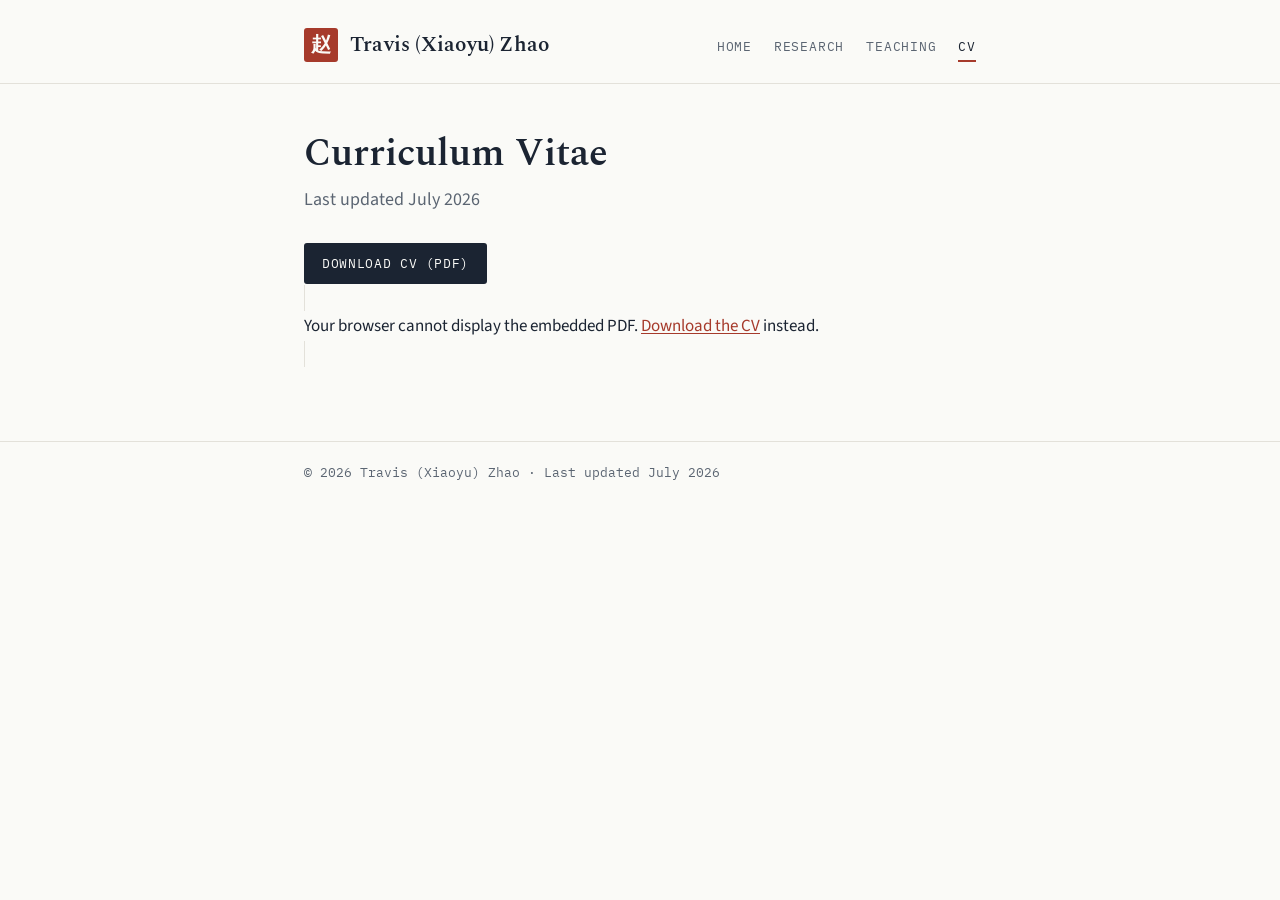
==== cv.html @ ccf9dda3 "Add files via upload" ====
<!DOCTYPE html>
<html lang="en">
<head>
<meta charset="UTF-8">
<meta name="viewport" content="width=device-width, initial-scale=1.0">
<title>CV — Travis (Xiaoyu) Zhao</title>
<meta name="description" content="Curriculum vitae of Travis (Xiaoyu) Zhao, Finance Ph.D. candidate at UMass Amherst.">
<link rel="preconnect" href="https://fonts.googleapis.com">
<link href="https://fonts.googleapis.com/css2?family=Spectral:wght@400;600&family=Source+Sans+3:wght@400;600&family=IBM+Plex+Mono:wght@400;500&display=swap" rel="stylesheet">
<link rel="stylesheet" href="style.css">
</head>
<body>

<header>
  <div class="wrap header-inner">
    <a class="brand" href="index.html">
      <span class="seal" aria-hidden="true">赵</span>
      <span class="brand-name">Travis (Xiaoyu) Zhao</span>
    </a>
    <nav aria-label="Main">
      <a href="index.html">Home</a>
      <a href="research.html">Research</a>
      <a href="teaching.html">Teaching</a>
      <a href="cv.html" aria-current="page">CV</a>
    </nav>
  </div>
</header>

<main>
  <div class="wrap">
    <h1>Curriculum Vitae</h1>
    <p class="subtitle">Last updated July 2026</p>

    <p><a class="btn" href="assets/Zhao_CV.pdf">Download CV (PDF)</a></p>

    <object class="cv-frame" data="assets/Zhao_CV.pdf" type="application/pdf" aria-label="Embedded CV PDF">
      <p>Your browser cannot display the embedded PDF. <a href="assets/Zhao_CV.pdf">Download the CV</a> instead.</p>
    </object>
  </div>
</main>

<footer>
  <div class="wrap">© 2026 Travis (Xiaoyu) Zhao · Last updated July 2026</div>
</footer>

</body>
</html>
---- style.css ----
/* Travis (Xiaoyu) Zhao — academic site
   Palette: ink #1B2432 / paper #FAFAF7 / seal #A63A2B / slate #5B6572 / hairline #E3E1DA
   Type: Spectral (display) / Source Sans 3 (body) / IBM Plex Mono (meta) */

:root {
  --ink: #1B2432;
  --paper: #FAFAF7;
  --seal: #A63A2B;
  --slate: #5B6572;
  --hairline: #E3E1DA;
  --maxw: 720px;
}

* { box-sizing: border-box; margin: 0; padding: 0; }

html { scroll-behavior: smooth; }
@media (prefers-reduced-motion: reduce) {
  html { scroll-behavior: auto; }
  * { transition: none !important; }
}

body {
  font-family: "Source Sans 3", -apple-system, "Segoe UI", sans-serif;
  font-size: 17px;
  line-height: 1.65;
  color: var(--ink);
  background: var(--paper);
}

.wrap {
  max-width: var(--maxw);
  margin: 0 auto;
  padding: 0 24px;
}

/* ---------- Header ---------- */
header {
  border-bottom: 1px solid var(--hairline);
  padding: 28px 0 20px;
}

.header-inner {
  display: flex;
  align-items: baseline;
  justify-content: space-between;
  flex-wrap: wrap;
  gap: 12px;
}

.brand {
  display: flex;
  align-items: center;
  gap: 12px;
  text-decoration: none;
  color: var(--ink);
}

.seal {
  width: 34px;
  height: 34px;
  background: var(--seal);
  color: var(--paper);
  font-family: "Spectral", serif;
  font-size: 20px;
  font-weight: 600;
  display: flex;
  align-items: center;
  justify-content: center;
  border-radius: 3px;
  flex-shrink: 0;
}

.brand-name {
  font-family: "Spectral", serif;
  font-size: 21px;
  font-weight: 600;
  letter-spacing: 0.01em;
}

nav {
  display: flex;
  gap: 22px;
}

nav a {
  font-family: "IBM Plex Mono", monospace;
  font-size: 13px;
  letter-spacing: 0.06em;
  text-transform: uppercase;
  color: var(--slate);
  text-decoration: none;
  padding-bottom: 3px;
  border-bottom: 2px solid transparent;
  transition: color 0.15s ease, border-color 0.15s ease;
}

nav a:hover, nav a:focus-visible { color: var(--ink); }
nav a[aria-current="page"] {
  color: var(--ink);
  border-bottom-color: var(--seal);
}

a:focus-visible {
  outline: 2px solid var(--seal);
  outline-offset: 3px;
}

/* ---------- Main ---------- */
main { padding: 48px 0 72px; }

h1 {
  font-family: "Spectral", serif;
  font-size: 38px;
  font-weight: 600;
  line-height: 1.2;
  margin-bottom: 8px;
}

.subtitle {
  font-size: 18px;
  color: var(--slate);
  margin-bottom: 28px;
}

h2 {
  font-family: "Spectral", serif;
  font-size: 24px;
  font-weight: 600;
  margin: 44px 0 14px;
}

p + p { margin-top: 14px; }

a { color: var(--seal); text-decoration-thickness: 1px; text-underline-offset: 2px; }
a:hover { text-decoration-thickness: 2px; }

/* Eyebrow labels */
.eyebrow {
  font-family: "IBM Plex Mono", monospace;
  font-size: 12px;
  letter-spacing: 0.1em;
  text-transform: uppercase;
  color: var(--seal);
  display: block;
  margin-bottom: 6px;
}

/* ---------- Paper entries ---------- */
.paper {
  border-top: 1px solid var(--hairline);
  padding: 26px 0;
}
.paper:last-of-type { border-bottom: 1px solid var(--hairline); }

.paper h3 {
  font-family: "Spectral", serif;
  font-size: 21px;
  font-weight: 600;
  line-height: 1.35;
  margin-bottom: 6px;
}

.paper .meta {
  font-family: "IBM Plex Mono", monospace;
  font-size: 13px;
  color: var(--slate);
  margin-bottom: 12px;
}

.paper .abstract { margin-bottom: 12px; }

.paper details summary {
  font-family: "IBM Plex Mono", monospace;
  font-size: 13px;
  letter-spacing: 0.04em;
  color: var(--slate);
  cursor: pointer;
  margin-bottom: 8px;
}
.paper details summary:hover { color: var(--ink); }
.paper details ul { margin: 6px 0 10px 22px; font-size: 15.5px; }
.paper details li { margin-bottom: 3px; }

/* Featured JMP card on home */
.jmp-card {
  border: 1px solid var(--hairline);
  border-left: 3px solid var(--seal);
  padding: 22px 24px;
  margin: 32px 0;
  background: #fff;
}
.jmp-card h3 {
  font-family: "Spectral", serif;
  font-size: 20px;
  font-weight: 600;
  margin-bottom: 8px;
}
.jmp-card p { font-size: 16px; margin-bottom: 12px; }

/* ---------- Buttons ---------- */
.btn {
  display: inline-block;
  font-family: "IBM Plex Mono", monospace;
  font-size: 13px;
  letter-spacing: 0.05em;
  text-transform: uppercase;
  color: var(--paper);
  background: var(--ink);
  padding: 10px 18px;
  border-radius: 3px;
  text-decoration: none;
  transition: background 0.15s ease;
}
.btn:hover { background: var(--seal); }
.btn.secondary {
  color: var(--ink);
  background: transparent;
  border: 1px solid var(--ink);
}
.btn.secondary:hover { color: var(--seal); border-color: var(--seal); background: transparent; }

/* ---------- Teaching table ---------- */
table {
  width: 100%;
  border-collapse: collapse;
  margin: 16px 0 8px;
  font-size: 16px;
}
th {
  font-family: "IBM Plex Mono", monospace;
  font-size: 12px;
  letter-spacing: 0.08em;
  text-transform: uppercase;
  color: var(--slate);
  text-align: left;
  padding: 8px 12px 8px 0;
  border-bottom: 1px solid var(--ink);
  font-weight: 500;
}
td {
  padding: 10px 12px 10px 0;
  border-bottom: 1px solid var(--hairline);
  vertical-align: top;
}

ul.plain { margin: 10px 0 0 22px; }
ul.plain li { margin-bottom: 6px; }

/* ---------- Contact block ---------- */
.contact-block {
  margin-top: 36px;
  padding-top: 24px;
  border-top: 1px solid var(--hairline);
  font-size: 16px;
  color: var(--slate);
}
.contact-block strong { color: var(--ink); }

/* ---------- CV embed ---------- */
.cv-frame {
  width: 100%;
  height: 900px;
  border: 1px solid var(--hairline);
  margin-top: 20px;
}

/* ---------- Footer ---------- */
footer {
  border-top: 1px solid var(--hairline);
  padding: 20px 0 36px;
  font-family: "IBM Plex Mono", monospace;
  font-size: 12.5px;
  color: var(--slate);
}

/* ---------- Mobile ---------- */
@media (max-width: 560px) {
  h1 { font-size: 30px; }
  .header-inner { flex-direction: column; align-items: flex-start; }
  nav { gap: 16px; flex-wrap: wrap; }
  .cv-frame { height: 520px; }
}
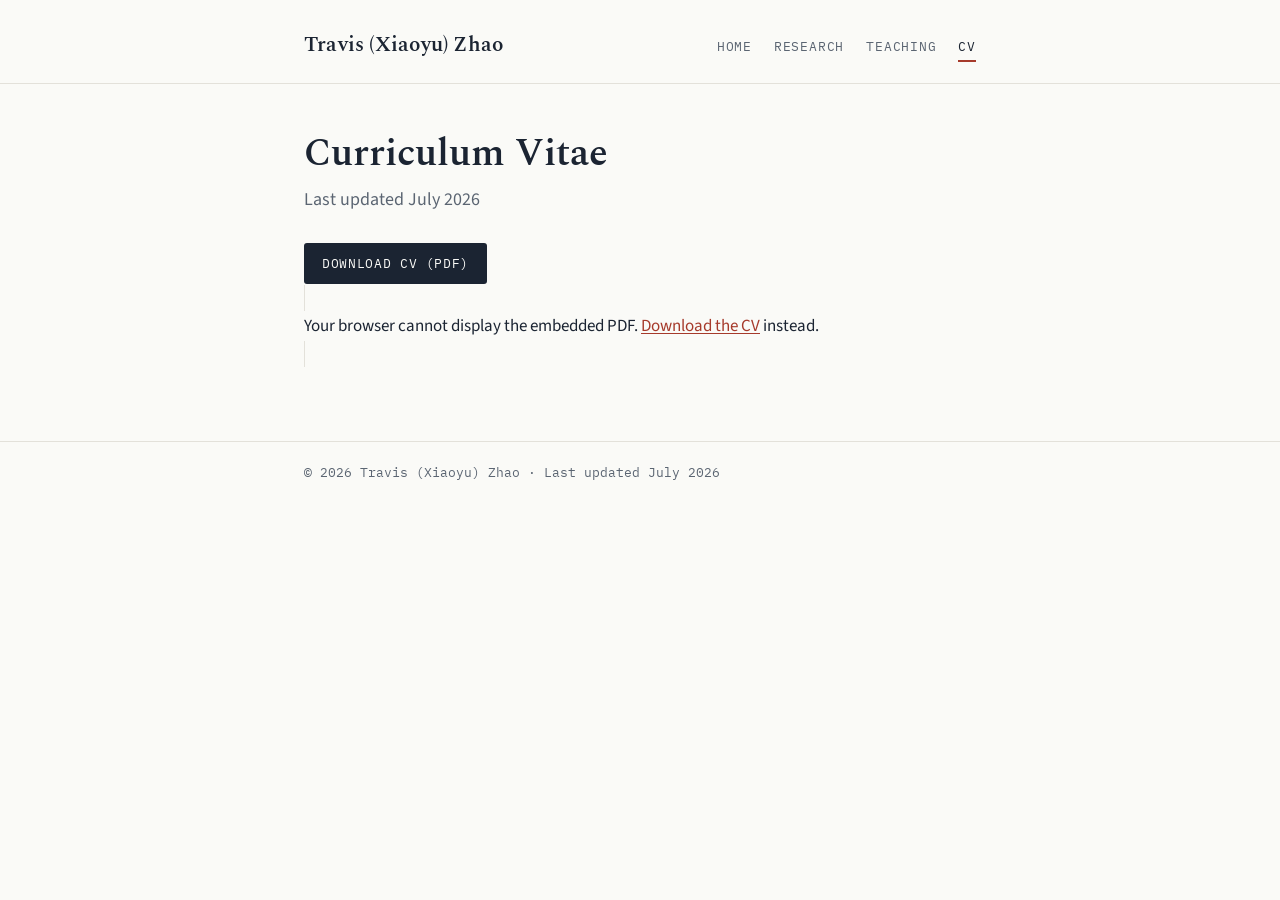
==== commit 5bb1dc77: "Update cv.html" ====
--- a/cv.html
+++ b/cv.html
@@ -14,7 +14,6 @@
 <header>
   <div class="wrap header-inner">
     <a class="brand" href="index.html">
-      <span class="seal" aria-hidden="true">赵</span>
       <span class="brand-name">Travis (Xiaoyu) Zhao</span>
     </a>
     <nav aria-label="Main">
--- a/style.css
+++ b/style.css
@@ -55,21 +55,6 @@
   color: var(--ink);
 }
 
-.seal {
-  width: 34px;
-  height: 34px;
-  background: var(--seal);
-  color: var(--paper);
-  font-family: "Spectral", serif;
-  font-size: 20px;
-  font-weight: 600;
-  display: flex;
-  align-items: center;
-  justify-content: center;
-  border-radius: 3px;
-  flex-shrink: 0;
-}
-
 .brand-name {
   font-family: "Spectral", serif;
   font-size: 21px;
@@ -182,21 +167,6 @@
 .paper details li { margin-bottom: 3px; }
 
 /* Featured JMP card on home */
-.jmp-card {
-  border: 1px solid var(--hairline);
-  border-left: 3px solid var(--seal);
-  padding: 22px 24px;
-  margin: 32px 0;
-  background: #fff;
-}
-.jmp-card h3 {
-  font-family: "Spectral", serif;
-  font-size: 20px;
-  font-weight: 600;
-  margin-bottom: 8px;
-}
-.jmp-card p { font-size: 16px; margin-bottom: 12px; }
-
 /* ---------- Buttons ---------- */
 .btn {
   display: inline-block;
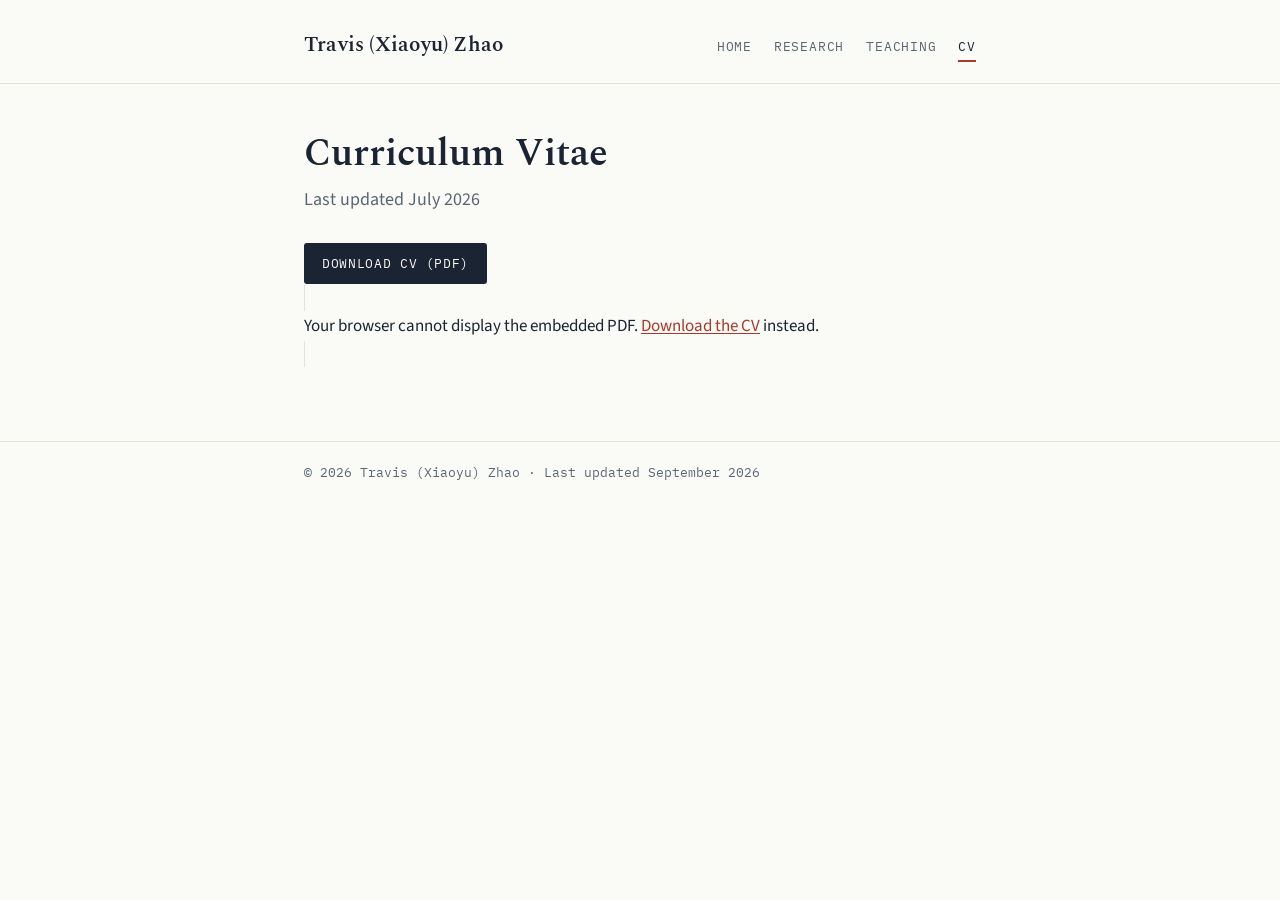
==== commit 44d1a851: "Update cv.html" ====
--- a/cv.html
+++ b/cv.html
@@ -39,7 +39,7 @@
 </main>
 
 <footer>
-  <div class="wrap">© 2026 Travis (Xiaoyu) Zhao · Last updated July 2026</div>
+  <div class="wrap">© 2026 Travis (Xiaoyu) Zhao · Last updated September 2026</div>
 </footer>
 
 </body>
--- a/style.css
+++ b/style.css
@@ -250,3 +250,39 @@
   nav { gap: 16px; flex-wrap: wrap; }
   .cv-frame { height: 520px; }
 }
+
+/* ---------- Headshot ---------- */
+.hero {
+  display: flex;
+  gap: 40px;
+  align-items: flex-start;
+}
+
+.hero-text { flex: 1; }
+
+.hero-side {
+  width: 235px;
+  flex-shrink: 0;
+}
+
+.headshot {
+  width: 100%;
+  height: auto;
+  margin-top: 10px;
+  border-radius: 4px;
+  border: 1px solid var(--hairline);
+}
+
+.hero-side .contact-block {
+  margin-top: 16px;
+  padding-top: 0;
+  border-top: none;
+  font-size: 14.5px;
+  line-height: 1.5;
+}
+
+@media (max-width: 600px) {
+  .hero { flex-direction: column; align-items: center; }
+  .hero-side { width: 200px; }
+  .headshot { margin-top: 0; }
+}
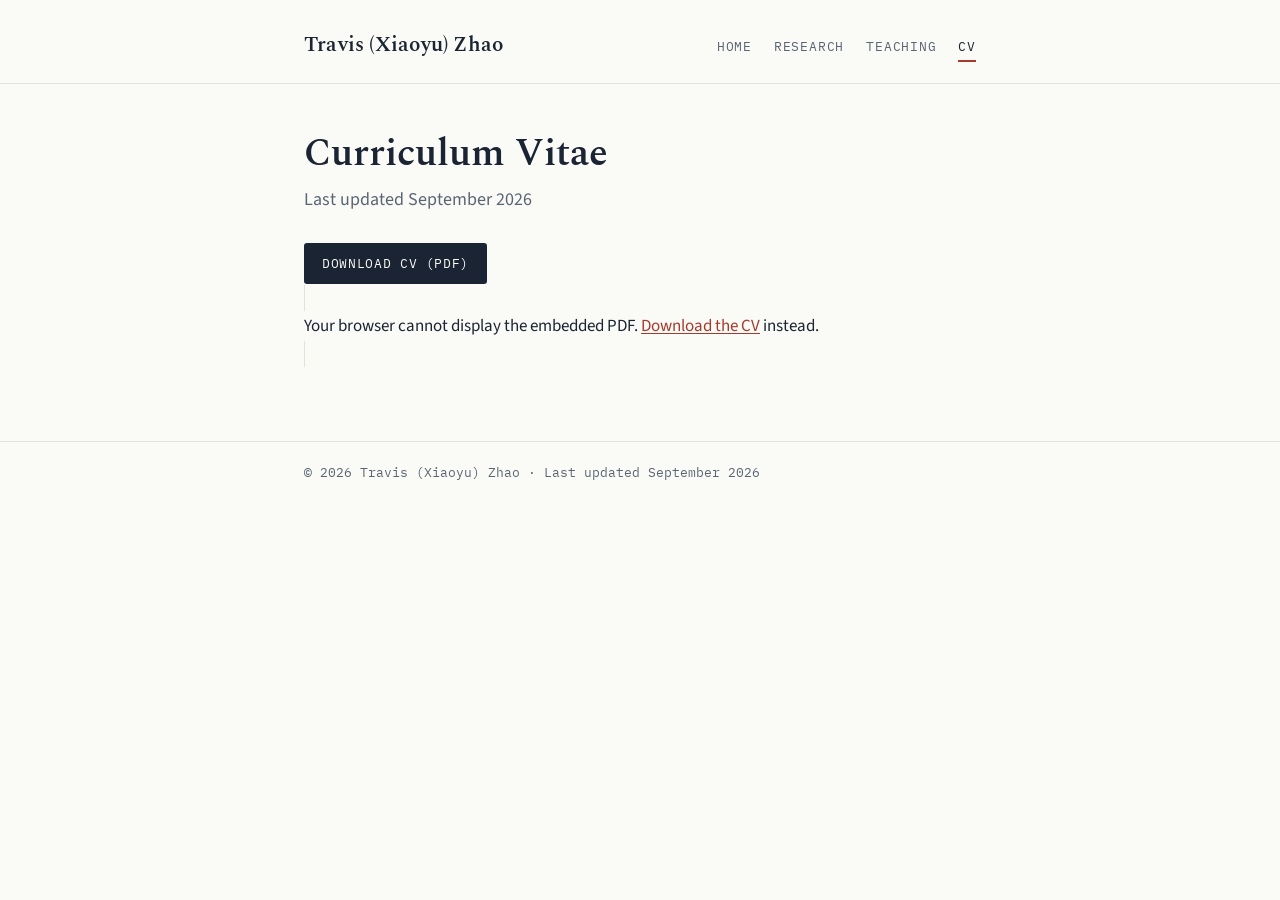
==== commit 3ff69116: "Update cv.html" ====
--- a/cv.html
+++ b/cv.html
@@ -28,7 +28,7 @@
 <main>
   <div class="wrap">
     <h1>Curriculum Vitae</h1>
-    <p class="subtitle">Last updated July 2026</p>
+    <p class="subtitle">Last updated September 2026</p>
 
     <p><a class="btn" href="assets/Zhao_CV.pdf">Download CV (PDF)</a></p>
 
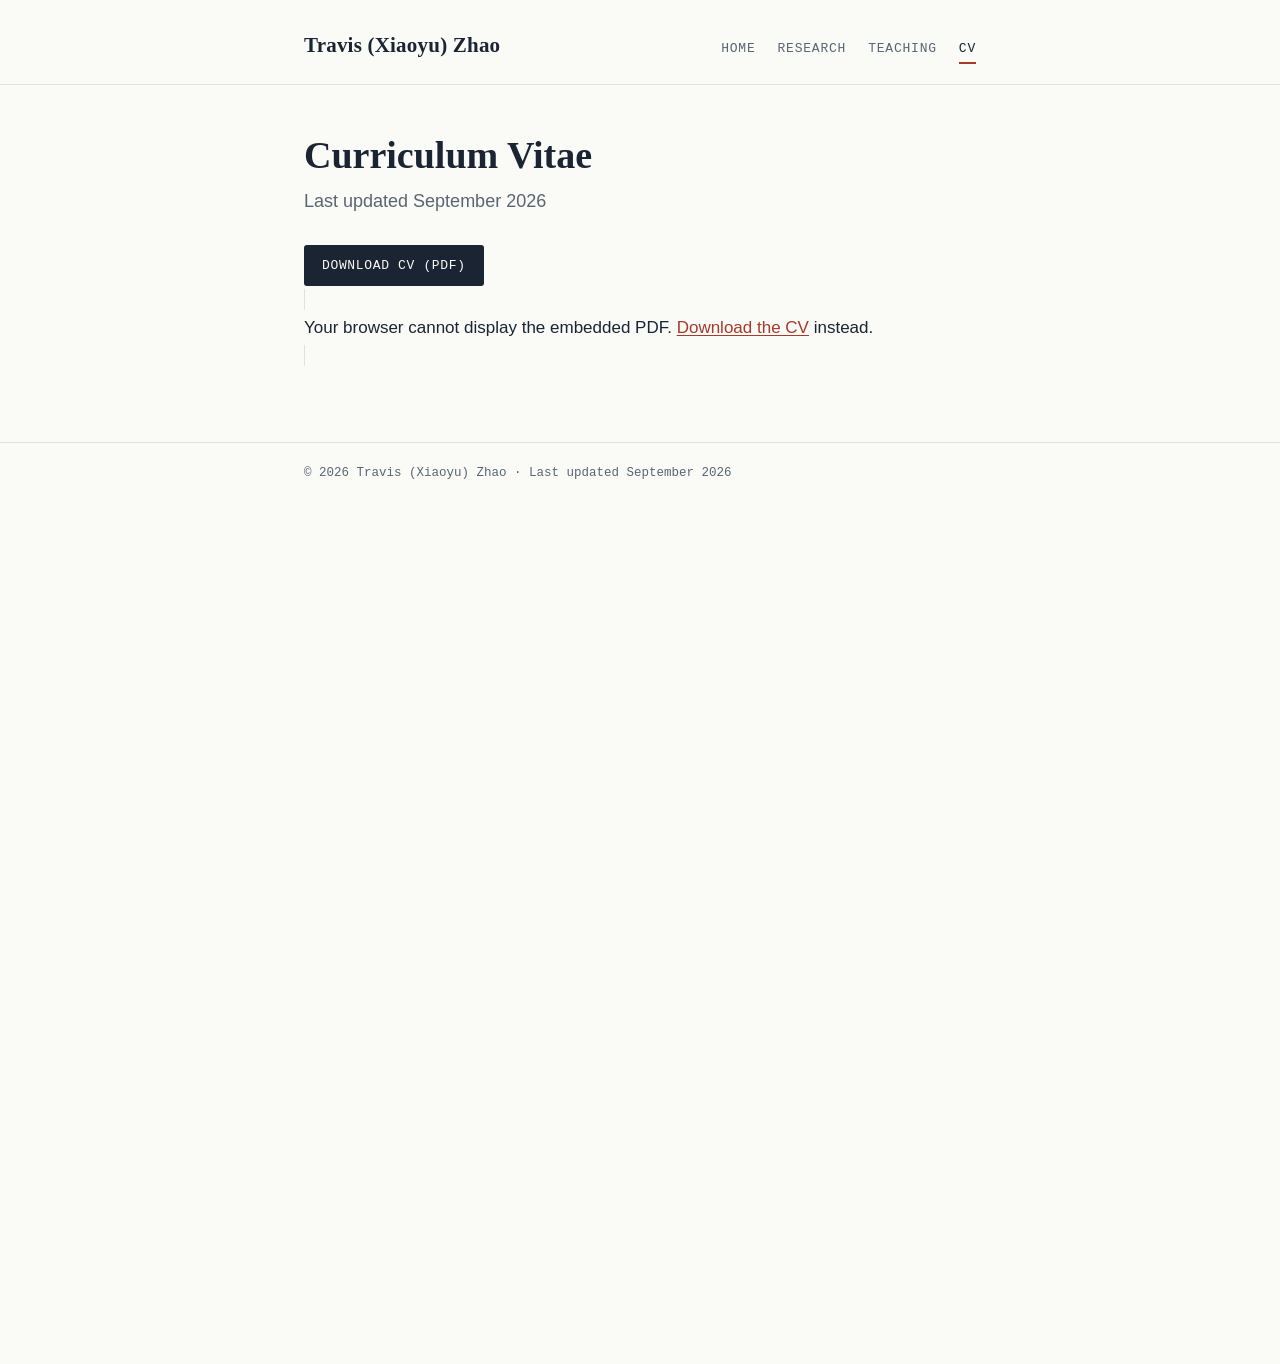
==== commit 118256ff: "Redirect legacy JM pages to the migrated root website" ====
--- a/cv.html
+++ b/cv.html
@@ -8,6 +8,8 @@
 <link rel="preconnect" href="https://fonts.googleapis.com">
 <link href="https://fonts.googleapis.com/css2?family=Spectral:wght@400;600&family=Source+Sans+3:wght@400;600&family=IBM+Plex+Mono:wght@400;500&display=swap" rel="stylesheet">
 <link rel="stylesheet" href="style.css">
+<meta http-equiv="refresh" content="0; url=https://traviszhao1128.github.io/cv.html">
+<link rel="canonical" href="https://traviszhao1128.github.io/cv.html">
 </head>
 <body>
 
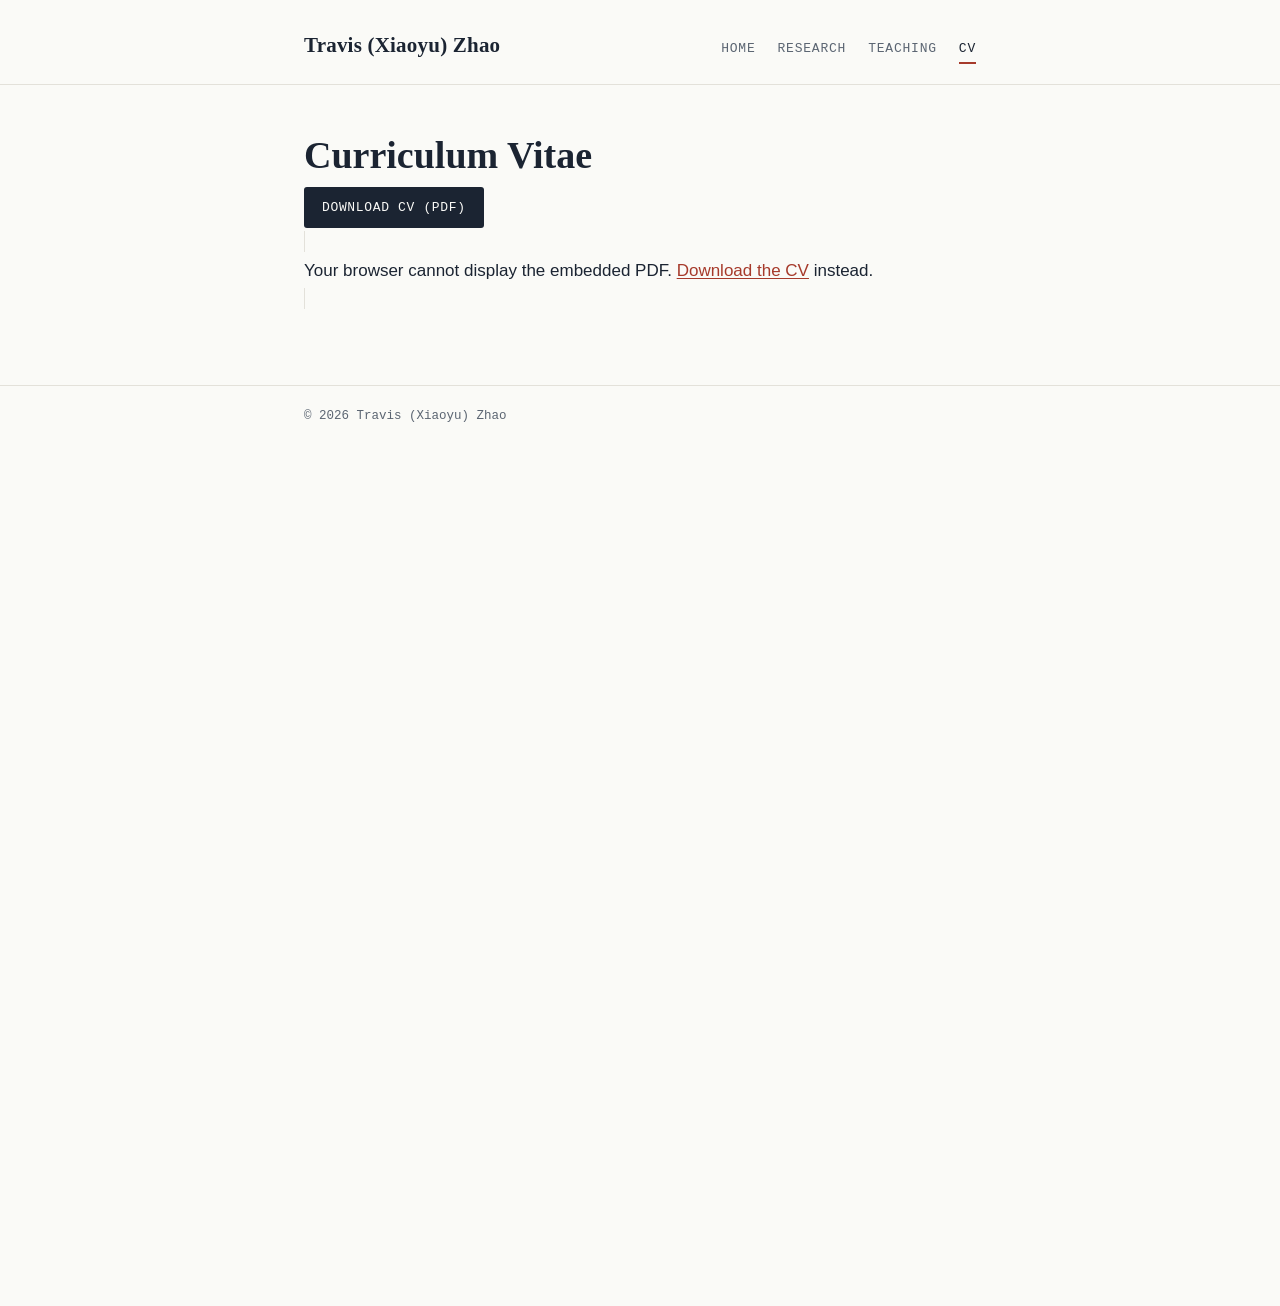
==== commit 8a218ff2: "Remove last-updated labels from legacy redirected pages" ====
--- a/cv.html
+++ b/cv.html
@@ -30,7 +30,6 @@
 <main>
   <div class="wrap">
     <h1>Curriculum Vitae</h1>
-    <p class="subtitle">Last updated September 2026</p>
 
     <p><a class="btn" href="assets/Zhao_CV.pdf">Download CV (PDF)</a></p>
 
@@ -41,7 +40,7 @@
 </main>
 
 <footer>
-  <div class="wrap">© 2026 Travis (Xiaoyu) Zhao · Last updated September 2026</div>
+  <div class="wrap">© 2026 Travis (Xiaoyu) Zhao</div>
 </footer>
 
 </body>
